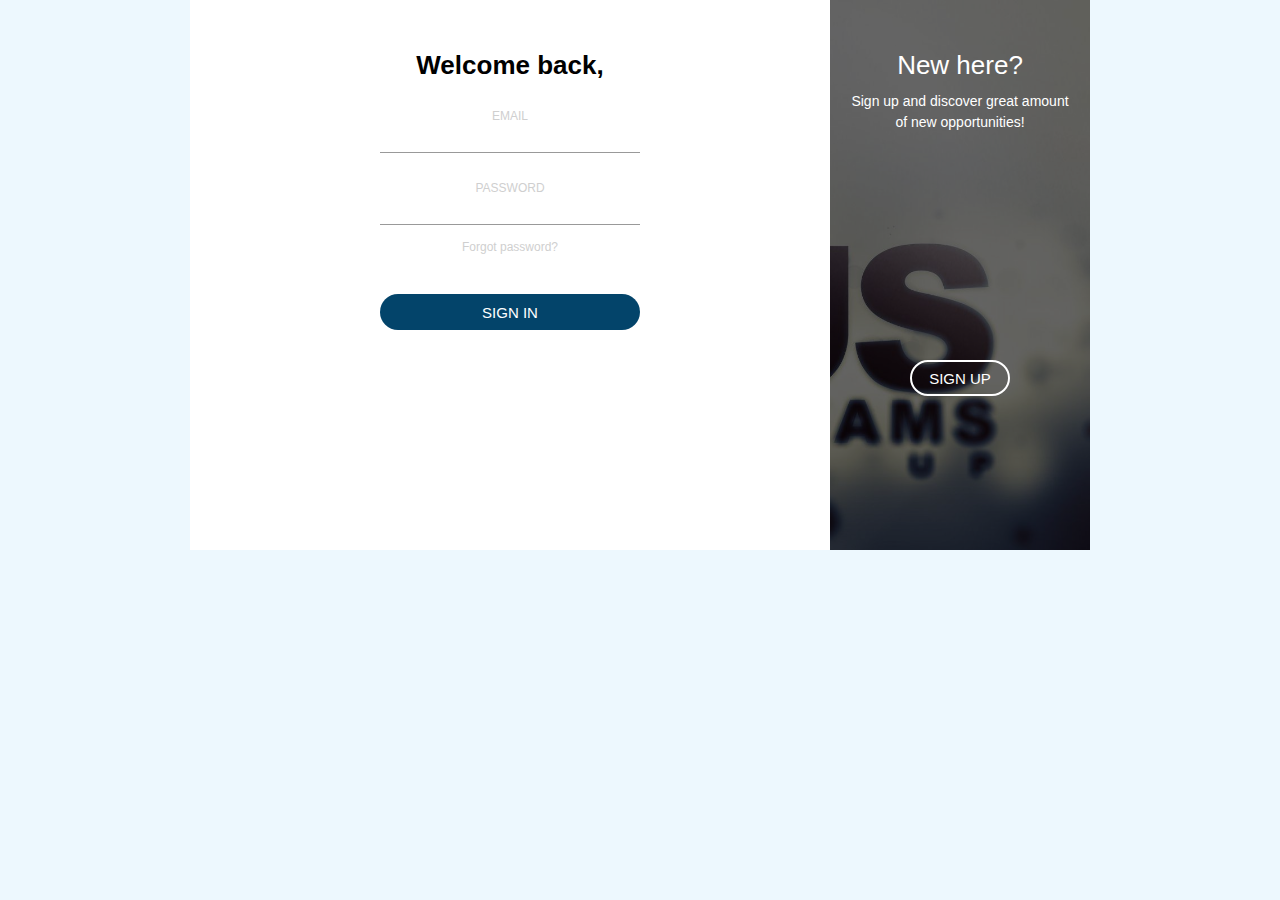
==== index.html @ 715bcbbe "Add files via upload" ====
<!DOCTYPE html>
<html lang="en">
<head>
    <meta charset="UTF-8">
    <meta http-equiv="X-UA-Compatible" content="IE=edge">
    <meta name="viewport" content="width=device-width, initial-scale=1.0">
    <title>Document</title>
    <link rel="stylesheet" href="./css/style.css">
</head>
<script>
</script>
<body id="body">

    

<div class="cont">

  <div class="form sign-in">
        <h2>Welcome back,</h2>
        <label>
        <span>Email</span>
        <input type="text" id="name1" />
        </label>
        <label>
        <span>Password</span>
        <input type="password" id="password"/>
        </label>
        <p class="forgot-pass">Forgot password?</p>
        <button type="button" class="submit" onclick="getInfo()">Sign In</button>
  </div>

  <div class="sub-cont">
    <div class="img">
      <div class="img__text m--up">
        <h2>New here?</h2>
        <p>Sign up and discover great amount of new opportunities!</p>
      </div>
      <div class="img__text m--in">
        <h2>One of us?</h2>
        <p>If you already has an account, just sign in. We've missed you!</p>
      </div>
      <div class="img__btn">
        <span class="m--up">Sign Up</span>
        <span class="m--in">Sign In</span>
      </div>
    </div>

    <div class="form sign-up">
      <h2>Time to feel like home,</h2>
      <label>
        <span>Name</span>
        <input type="text" id="name" required>
      </label>
      <label>
        <span>Email</span>
        <input type="email" id="email" required>
      </label>
      <label>
        <span>Password</span>
        <input type="password" id="newPassword" required>
      </label>
      <button type="button" class="submit"  id="btn" >Sign Up</button>
    </div>
  </div>
</div>


<script src="./Js/app.js"></script>
</body>
</html>
---- css/style.css ----
body {font-family: Arial, Helvetica, sans-serif;}
/* The Modal (background) */
.modal {
  display: none; /* Hidden by default */
  position: fixed; /* Stay in place */
  z-index: 1; /* Sit on top */
  padding-top: 100px; /* Location of the box */
  left: 0;
  top: 0;
  width: 100%; /* Full width */
  height: 100%; /* Full height */
  overflow: auto; /* Enable scroll if needed */
  background-color: rgb(0,0,0); /* Fallback color */
  background-color: rgba(0,0,0,0.4); /* Black w/ opacity */
}

/* Modal Content */
.modal-content {
  position: relative;
  background-color: #fefefe;
  margin: auto;
  padding: 0;
  border: 1px solid #888;
  width: 50%;
  box-shadow: 0 4px 8px 0 rgba(0,0,0,0.2),0 6px 20px 0 rgba(0,0,0,0.19);
  -webkit-animation-name: animatetop;
  -webkit-animation-duration: 0.4s;
  animation-name: animatetop;
  animation-duration: 0.4s
}

/* Add Animation */
@-webkit-keyframes animatetop {
  from {top:-300px; opacity:0} 
  to {top:0; opacity:1}
}

@keyframes animatetop {
  from {top:-300px; opacity:0}
  to {top:0; opacity:1}
}

/* The Close Button */
.close {
  color: #000;
  float: right;
  font-size: 28px;
  font-weight: bold;
}

.close:hover,
.close:focus {
  color: #000;
  text-decoration: none;
  cursor: pointer;
}

.modal-header {
  padding: 2px 16px;
  background-color: #edf8fe;
  color: white;
}

.modal-body {padding: 2px 16px;}
.modal-body select{
  margin: auto;
}
#pselect{
  margin-left: 40%;
}

.modal-footer {
  padding: 2px 16px;
  background-color: #edf8fe;
  color: white;
}
.modal-header h2{
  width: 360px;
  background-color: #03446A;
  margin: 10px auto 10px auto;
  border-radius: 20px;
}

.pbtn{
  display: inline;
  width: 60px;
  background-color: #03446A;

  
}


.printData{
  margin: 10px auto 10px auto;
  padding: 20px;
  width: 700px;
  height: 90px;
  background-color: #edf8fe;
  color: #03446A;
  border: 1px solid ;
}

*, *:before, *:after {
  box-sizing: border-box;
  margin: 0;
  padding: 0;
}
body {
  font-family: 'Open Sans', Helvetica, Arial, sans-serif;
  
}
#body {
  background: #edf8fe;
}
input, button {
  border: none;
  outline: none;
  background: none;
  font-family: 'Open Sans', Helvetica, Arial, sans-serif;
}
.tip {
  font-size: 20px;
  margin: 40px auto 50px;
  text-align: center;
}
.cont {
  overflow: hidden;
  position: relative;
  width: 900px;
  height: 550px;
  margin: 0 auto 100px;
  background: #fff;
}
.form {
  position: relative;
  width: 640px;
  height: 100%;
  transition: transform 1.2s ease-in-out;
  padding: 50px 30px 0;
}
.sub-cont {
  overflow: hidden;
  position: absolute;
  left: 640px;
  top: 0;
  width: 900px;
  height: 100%;
  padding-left: 260px;
  background: #fff;
  transition: transform 1.2s ease-in-out;
}
.cont.s--signup .sub-cont {
  transform: translate3d(-640px, 0, 0);
}
button {
  display: block;
  margin: 0 auto;
  width: 260px;
  height: 36px;
  border-radius: 30px;
  color: #fff;
  font-size: 15px;
  cursor: pointer;
}
.img {
  overflow: hidden;
  z-index: 2;
  position: absolute;
  left: 0;
  top: 0;
  width: 260px;
  height: 100%;
  padding-top: 360px;
}
.img:before {
  content: '';
  position: absolute;
  right: 0;
  top: 0;
  width: 900px;
  height: 100%;
  background-image: url(../images/bg2.jpg);
  background-size: cover;
  transition: transform 1.2s ease-in-out;
}
.img:after {
  content: '';
  position: absolute;
  left: 0;
  top: 0;
  width: 100%;
  height: 100%;
  background: rgba(0, 0, 0, 0.6);
}
.cont.s--signup .img:before {
  transform: translate3d(640px, 0, 0);
}
.img__text {
  z-index: 2;
  position: absolute;
  left: 0;
  top: 50px;
  width: 100%;
  padding: 0 20px;
  text-align: center;
  color: #fff;
  transition: transform 1.2s ease-in-out;
}
.img__text h2 {
  margin-bottom: 10px;
  font-weight: normal;
}
.img__text p {
  font-size: 14px;
  line-height: 1.5;
}
.cont.s--signup .img__text.m--up {
  transform: translateX(520px);
}
.img__text.m--in {
  transform: translateX(-520px);
}
.cont.s--signup .img__text.m--in {
  transform: translateX(0);
}
.img__btn {
  overflow: hidden;
  z-index: 2;
  position: relative;
  width: 100px;
  height: 36px;
  margin: 0 auto;
  background: transparent;
  color: #fff;
  text-transform: uppercase;
  font-size: 15px;
  cursor: pointer;
}
.img__btn:after {
  content: '';
  z-index: 2;
  position: absolute;
  left: 0;
  top: 0;
  width: 100%;
  height: 100%;
  border: 2px solid #fff;
  border-radius: 30px;
}
.img__btn span {
  position: absolute;
  left: 0;
  top: 0;
  display: flex;
  justify-content: center;
  align-items: center;
  width: 100%;
  height: 100%;
  transition: transform 1.2s;
}
.img__btn span.m--in {
  transform: translateY(-72px);
}
.cont.s--signup .img__btn span.m--in {
  transform: translateY(0);
}
.cont.s--signup .img__btn span.m--up {
  transform: translateY(72px);
}
h2 {
  width: 100%;
  font-size: 26px;
  text-align: center;
}
label {
  display: block;
  width: 260px;
  margin: 25px auto 0;
  text-align: center;
}
label span {
  font-size: 12px;
  color: #cfcfcf;
  text-transform: uppercase;
}
input {
  display: block;
  width: 100%;
  margin-top: 5px;
  padding-bottom: 5px;
  font-size: 16px;
  border-bottom: 1px solid rgba(0, 0, 0, 0.4);
  text-align: center;
}
.forgot-pass {
  margin-top: 15px;
  text-align: center;
  font-size: 12px;
  color: #cfcfcf;
}
.submit {
  margin-top: 40px;
  margin-bottom: 20px;
  background: #03446A;
  text-transform: uppercase;
}
.fb-btn {
  border: 2px solid #d3dae9;
  color: #8fa1c7;
}
.fb-btn span {
  font-weight: bold;
  color: #455a81;
}
.sign-in {
  transition-timing-function: ease-out;
}
.cont.s--signup .sign-in {
  transition-timing-function: ease-in-out;
  transition-duration: 1.2s;
  transform: translate3d(640px, 0, 0);
}
.sign-up {
  transform: translate3d(-900px, 0, 0);
}
.cont.s--signup .sign-up {
  transform: translate3d(0, 0, 0);
}
.icon-link {
  position: absolute;
  left: 5px;
  bottom: 5px;
  width: 32px;
}
.icon-link img {
  width: 100%;
  vertical-align: top;
}
.icon-link--twitter {
  left: auto;
  right: 5px;
}

#tvBody{
  background-image: url(../images/bg1.jpg);
  background-repeat: no-repeat;
  background-size: cover;
  
}
.tvButton{
  margin-top: 40px;
  margin-bottom: 20px;
  background: #03446A;
  text-transform: uppercase;
  bottom: 20px;
}
.teams {
  color: #ffffffff;
  margin: 20px;
}
.teams h2{
  height: 50px;
  line-height: 50px;
  margin: 10px auto 10px auto;
  border: 1px solid;
  border-radius: 20px;
  width: 30%;
  background-color:#03446A ;
}
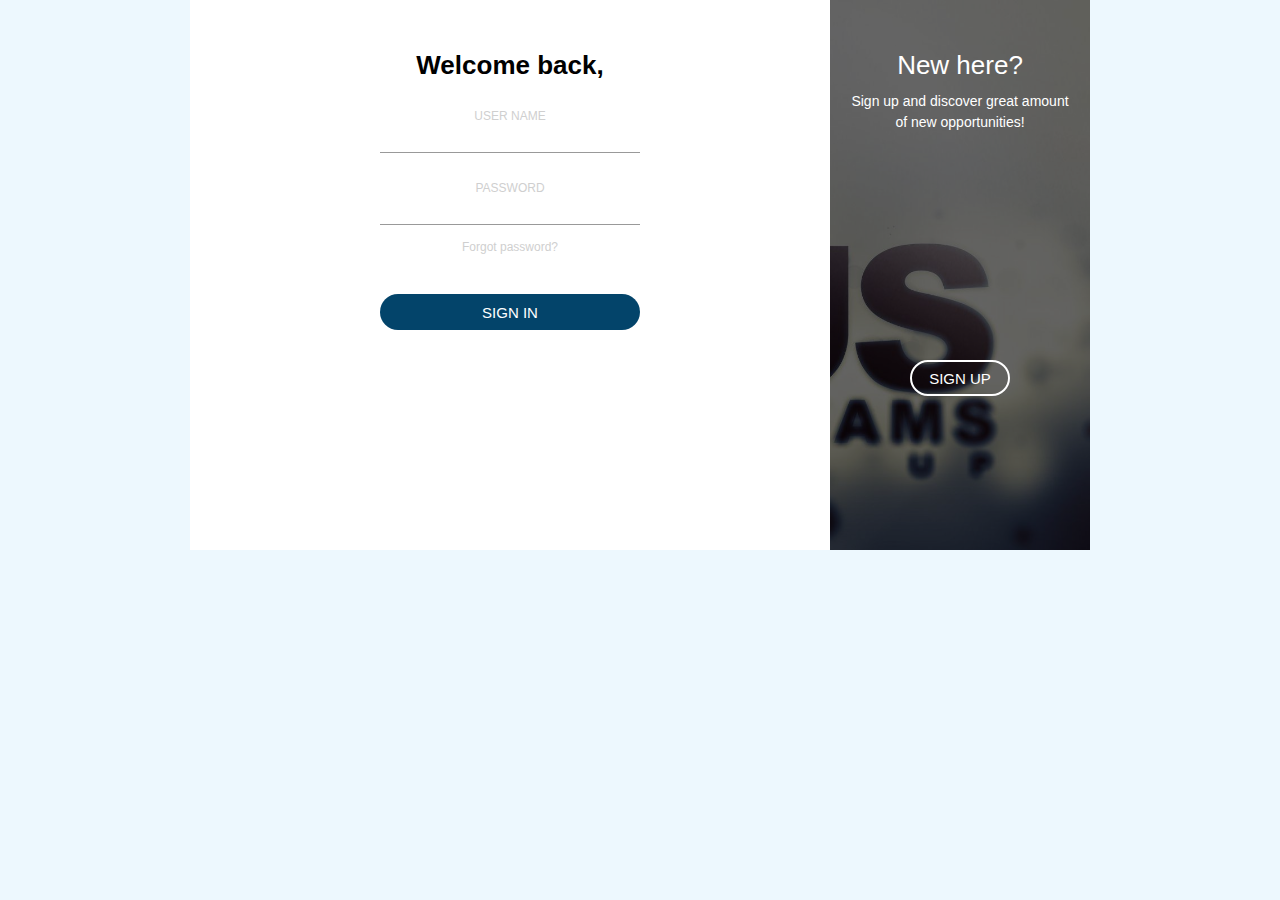
==== commit ac47c66e: "Update index.html" ====
--- a/index.html
+++ b/index.html
@@ -18,7 +18,7 @@
   <div class="form sign-in">
         <h2>Welcome back,</h2>
         <label>
-        <span>Email</span>
+        <span>User Name</span>
         <input type="text" id="name1" />
         </label>
         <label>
@@ -67,4 +67,4 @@
 
 <script src="./Js/app.js"></script>
 </body>
-</html>+</html>
